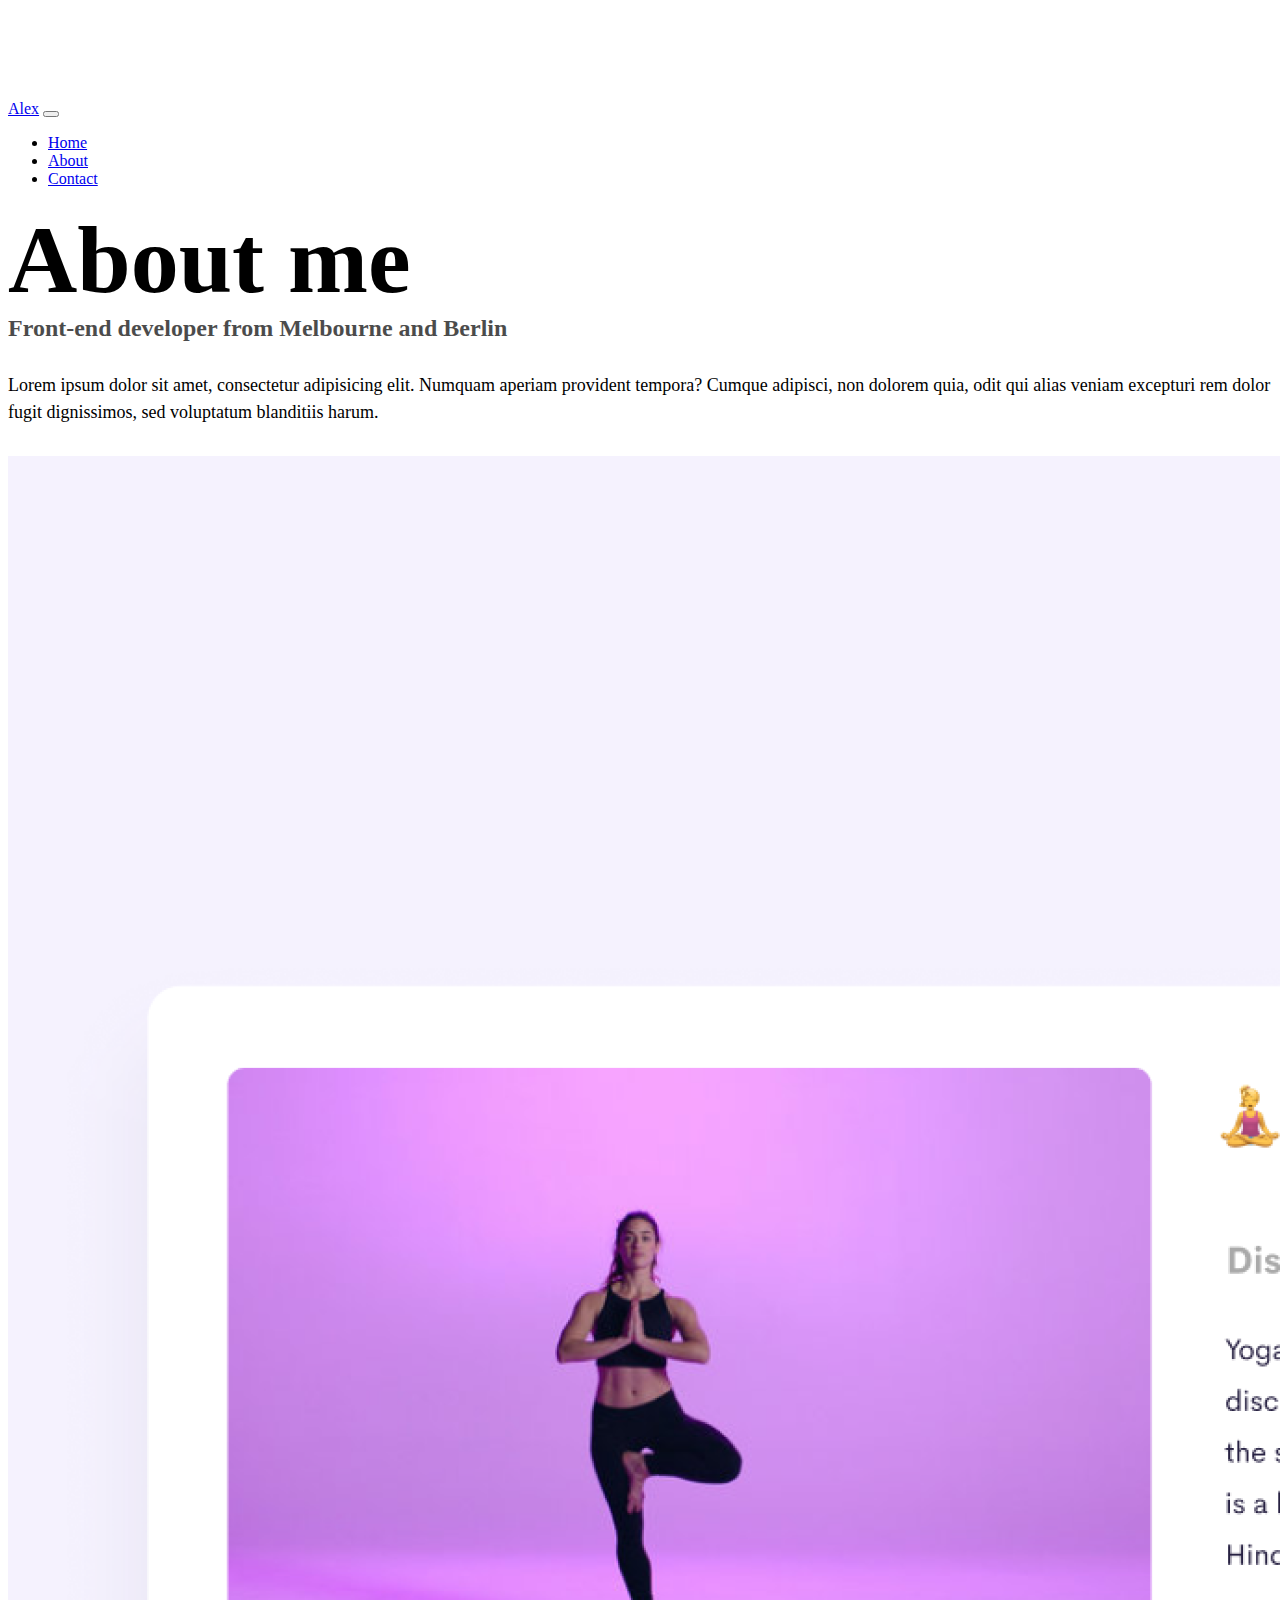
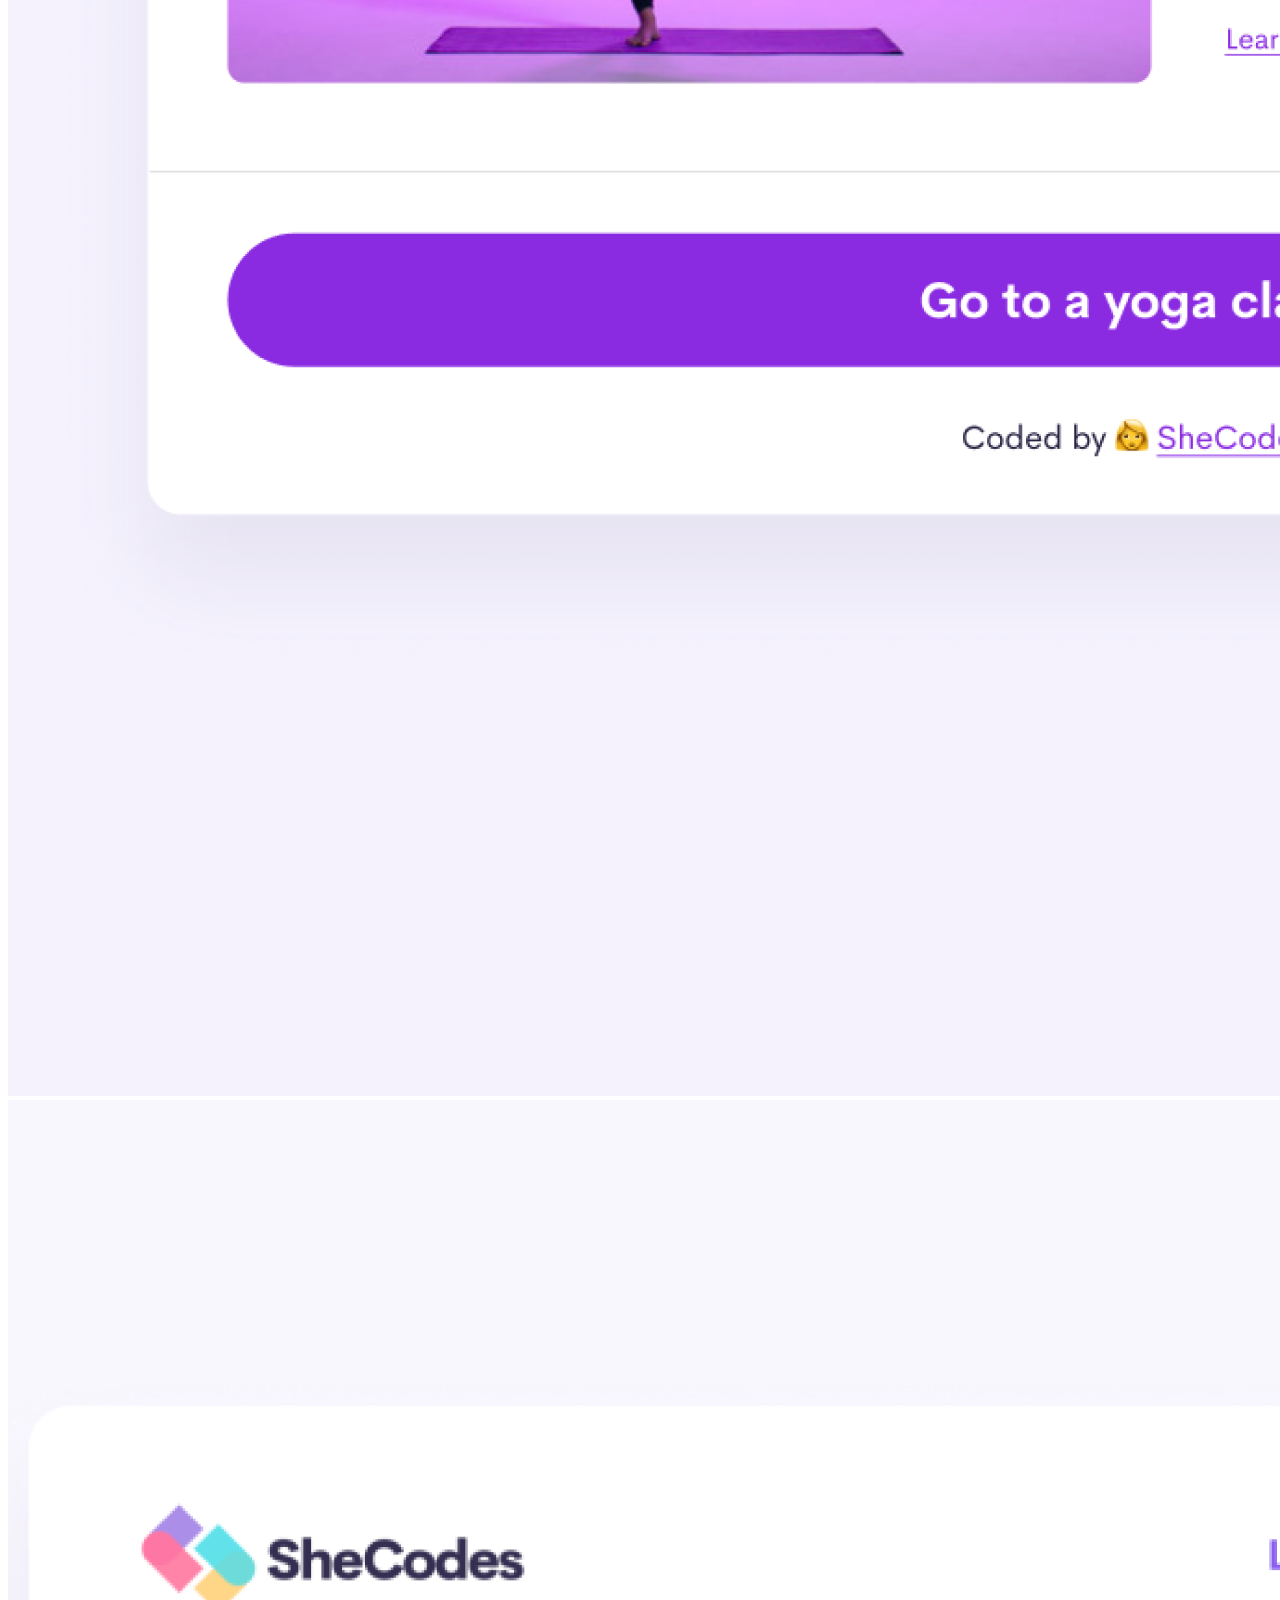
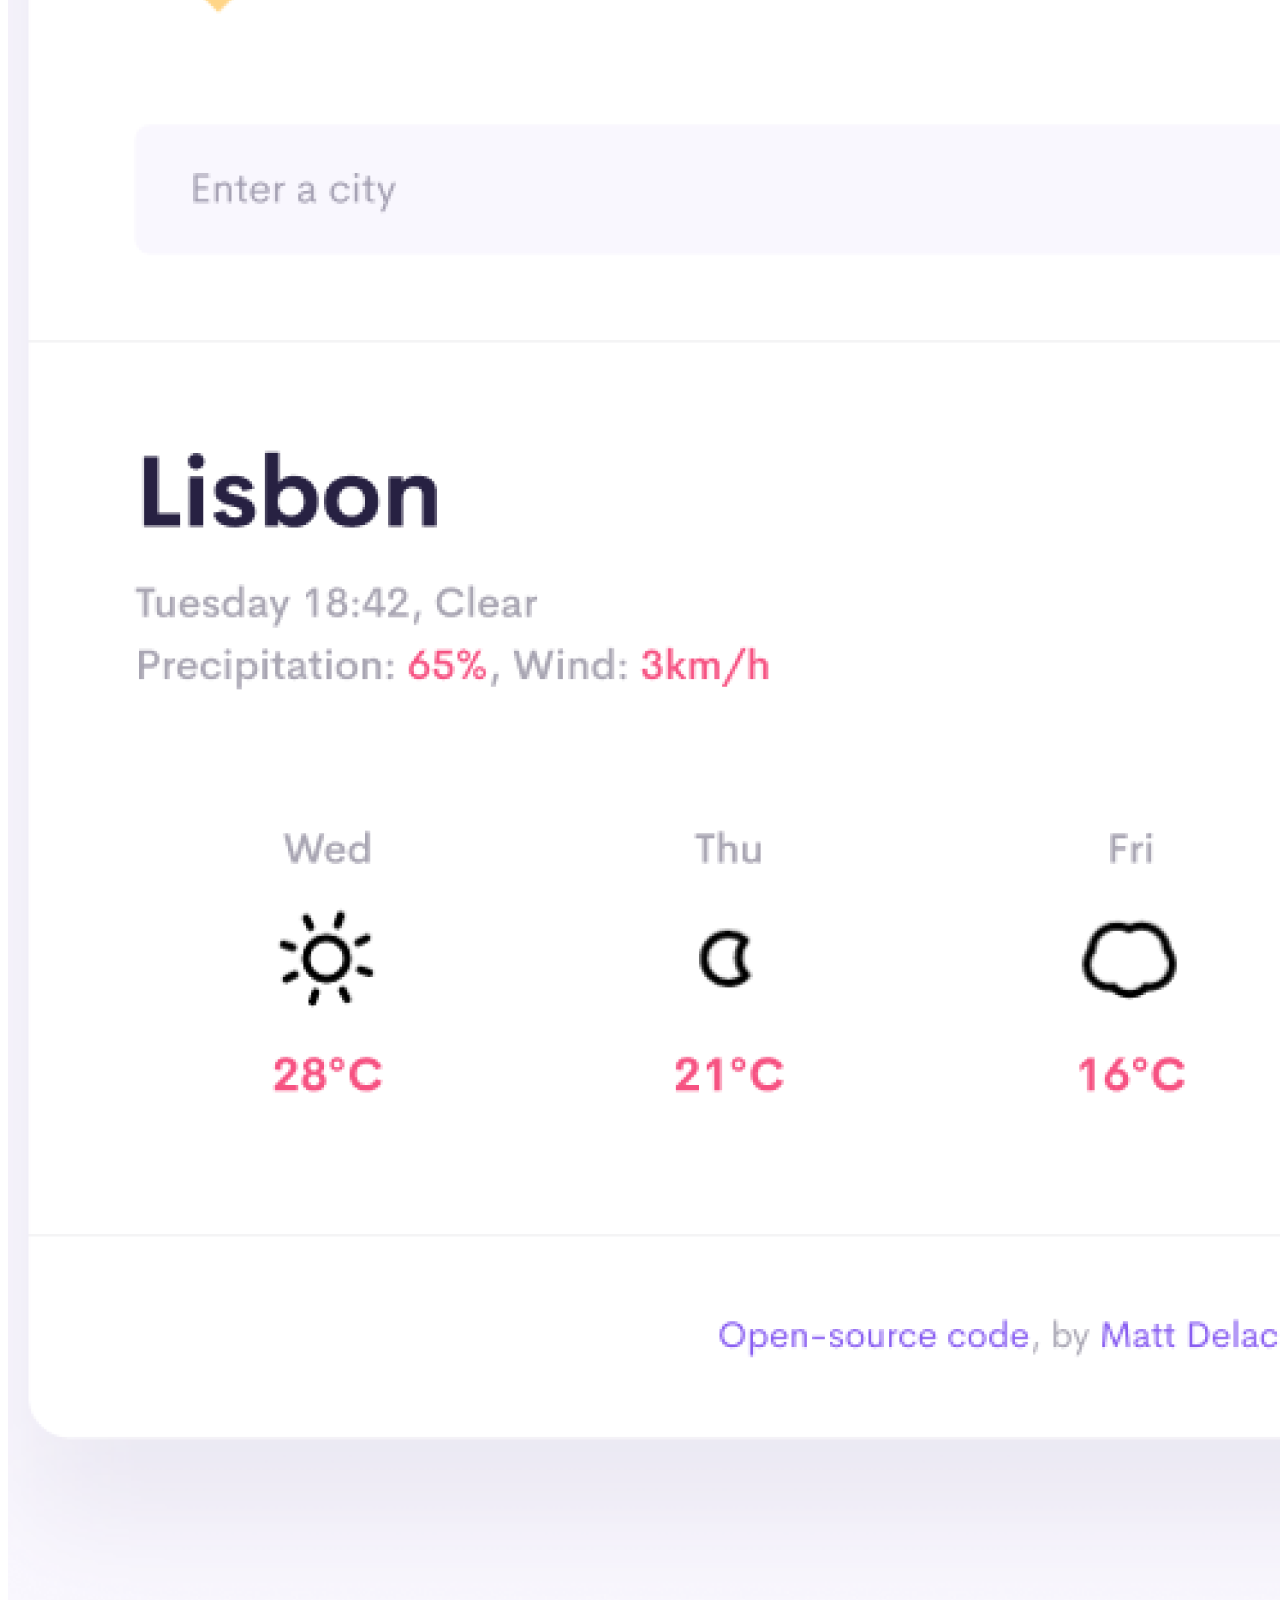
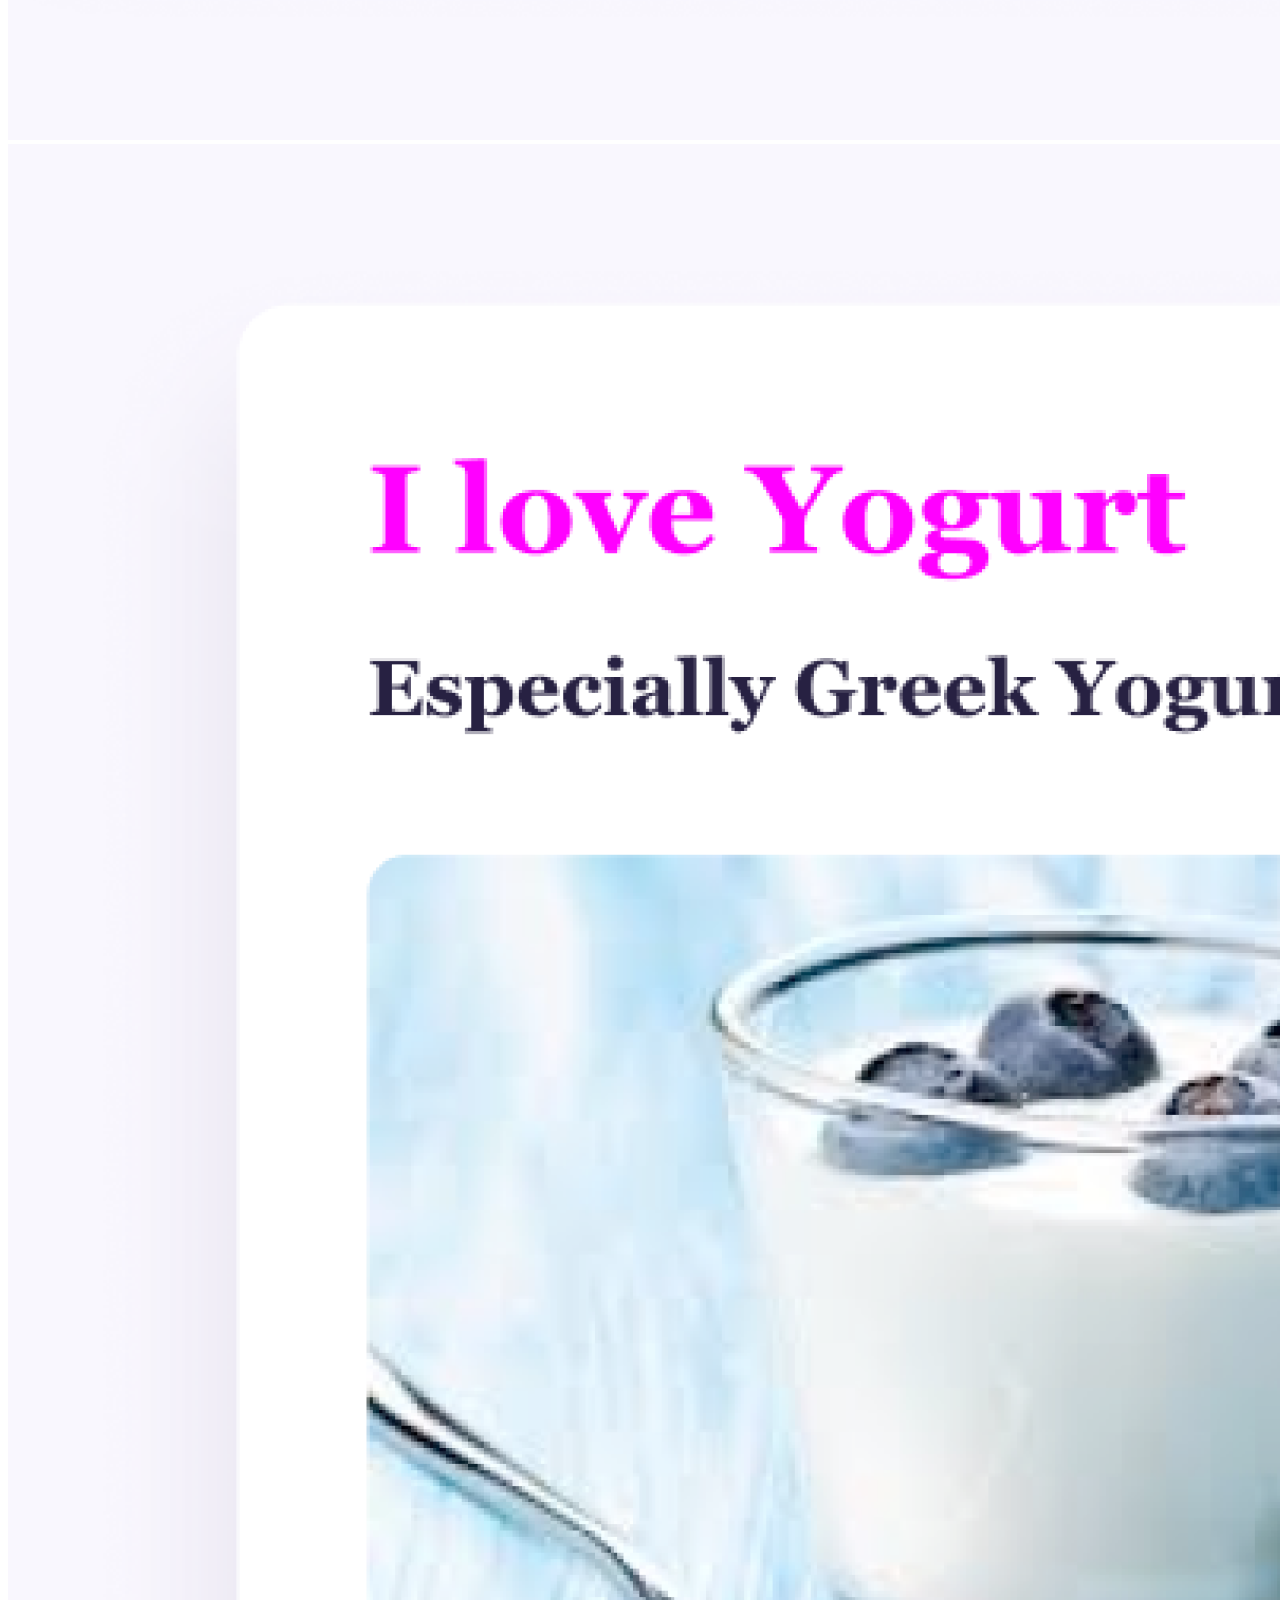
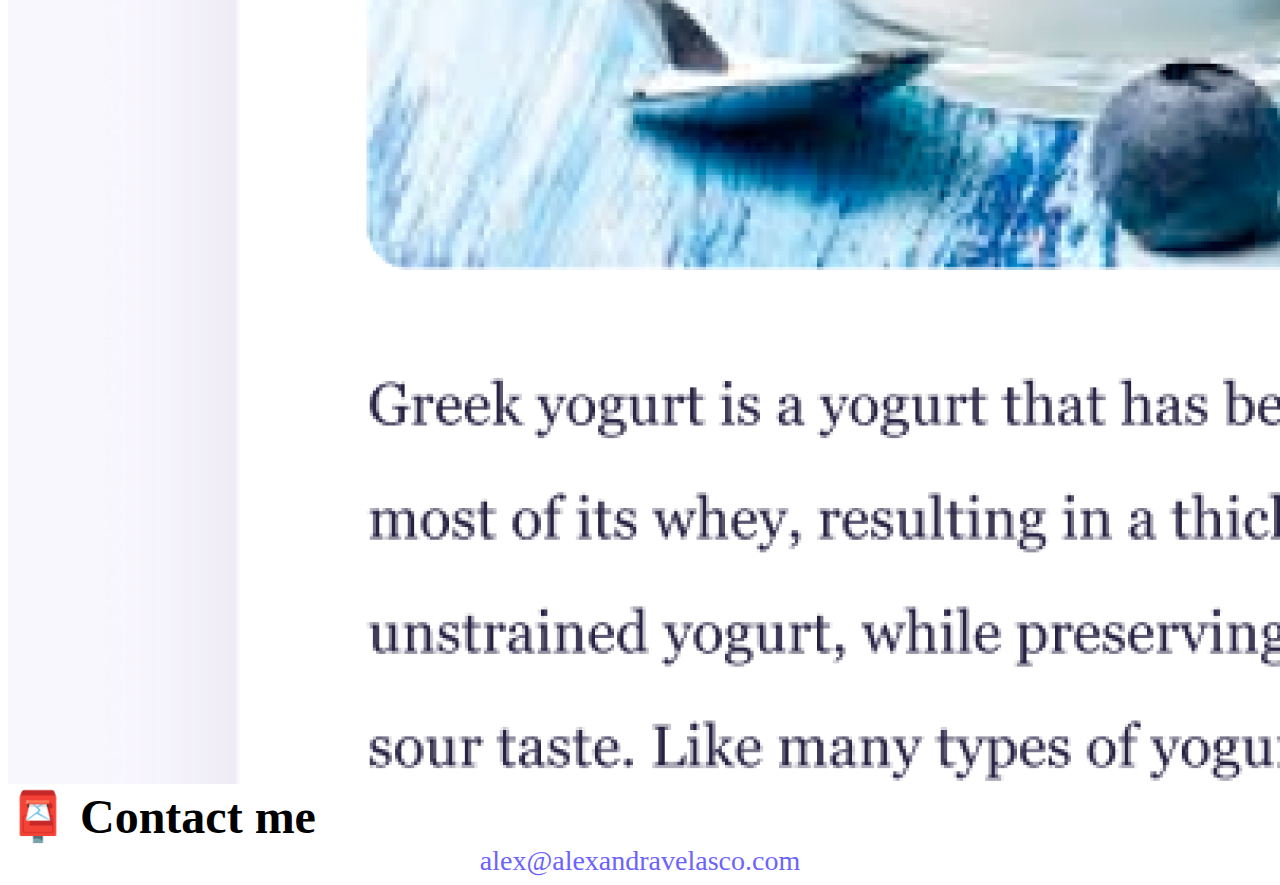
==== about.html @ 78eef623 "Website - first upload from Codesandbox to VS" ====
<!DOCTYPE html>
<html lang="en">
  <head>
    <meta charset="UTF-8" />
    <meta http-equiv="X-UA-Compatible" content="IE=edge" />
    <meta name="viewport" content="width=device-width, initial-scale=1.0" />
    <link
      href="https://cdn.jsdelivr.net/npm/bootstrap@5.1.3/dist/css/bootstrap.min.css"
      rel="stylesheet"
      integrity="sha384-1BmE4kWBq78iYhFldvKuhfTAU6auU8tT94WrHftjDbrCEXSU1oBoqyl2QvZ6jIW3"
      crossorigin="anonymous"
    />
    <script
      src="https://cdn.jsdelivr.net/npm/bootstrap@5.1.3/dist/js/bootstrap.bundle.min.js"
      integrity="sha384-ka7Sk0Gln4gmtz2MlQnikT1wXgYsOg+OMhuP+IlRH9sENBO0LRn5q+8nbTov4+1p"
      crossorigin="anonymous"
    ></script>
    <link rel="stylesheet" href="style.css" />
    <title>About Alex</title>
    <nav class="navbar navbar-expand-lg navbar-light bg-light fixed-top">
      <div class="container">
        <a class="navbar-brand" href="../index.html">Alex</a>
        <button
          class="navbar-toggler"
          type="button"
          data-bs-toggle="collapse"
          data-bs-target="#navbarNavDropdown"
          aria-controls="navbarNavDropdown"
          aria-expanded="false"
          aria-label="Toggle navigation"
        >
          <span class="navbar-toggler-icon"></span>
        </button>
        <div class="collapse navbar-collapse" id="navbarNavDropdown">
          <ul class="navbar-nav">
            <li class="nav-item">
              <a class="nav-link" aria-current="page" href="../index.html"
                >Home</a
              >
            </li>
            <li class="nav-item">
              <a class="nav-link active" href="about.html">About</a>
            </li>
            <li class="nav-item">
              <a class="nav-link" href="about.html#contact">Contact</a>
            </li>
          </ul>
        </div>
      </div>
    </nav>
  </head>
  <body>
    <h1 class="text-center">About me</h1>
    <h3 class="text-center mt-3">
      Front-end developer from Melbourne and Berlin
    </h3>
    <div class="about-paragraphs text-center">
      <p>
        Lorem ipsum dolor sit amet, consectetur adipisicing elit. Numquam
        aperiam provident tempora? Cumque adipisci, non dolorem quia, odit qui
        alias veniam excepturi rem dolor fugit dignissimos, sed voluptatum
        blanditiis harum.
      </p>
    </div>
    <div class="container">
      <div class="row">
        <div class="col-sm-4">
          <img src="images/yoga.png" class="img-fluid rounded p-2 shadow" />
        </div>
        <div class="col-sm-4">
          <img src="images/weather.png" class="img-fluid rounded p-2 shadow" />
        </div>
        <div class="col-sm-4">
          <img src="images/yogurt.png" class="img-fluid rounded p-2 shadow" />
        </div>
      </div>
    </div>
    <div id="contact" class="mt-5">
      <h2 class="text-center">📮 Contact me</h2>
      <a href="mailto:alex@alexandravelasco.com" class="email-link"
        >alex@alexandravelasco.com</a
      >
    </div>
  </body>
</html>
---- style.css ----
:root {
  --primary-color: #6c63ff;
  --secondary-color: #f5f2fe;
  --box-shadow: 0 5px 10px rgba(0, 0, 0, 0.3);
}

body {
  margin-top: 100px;
}

h1,
h2,
h3 {
  margin: 0;
}

h1 {
  font-size: 96px;
}

h2 {
  font-size: 48px;
}

h3 {
  font-size: 24px;
  opacity: 0.7;
}

p {
  border-radius: 4px;
  font-size: 18px;
  line-height: 1.5;
}

.navigation-links {
  display: flex;
  margin-top: 40px;
  justify-content: center;
}

.navigation-links a {
  margin: 20px;
  border-radius: 4px;
  padding: 20px 15px;
}

.primary-link {
  background: var(--primary-color);
  box-shadow: var(--box-shadow);
  color: white;
  text-decoration: none;
  text-transform: capitalize;
}
.secondary-link {
  color: var(--primary-color);
  box-shadow: var(--box-shadow);
  border: 1px solid var(--primary-color);
  text-decoration: none;
  text-transform: capitalize;
}

.about-link {
  color: var(--primary-color);
  border: 1px solid var(--primary-color);
}

.homepage-link {
  color: var(--primary-color);
  text-align: center;
  display: block;
}

.email-link {
  display: flex;
  justify-content: center;
  color: var(--primary-color);
  font-size: 28px;
  text-decoration: none;
}

.email-link:hover {
  text-decoration: underline;
}

.primary-link {
  border-radius: 4px;
  padding: 20px 15px;
  text-decoration: none;
  text-transform: capitalize;
  background: var(--primary-color);
  box-shadow: var(--box-shadow);
  color: white;
}

.about-paragraphs {
  margin: 30px 0;
}
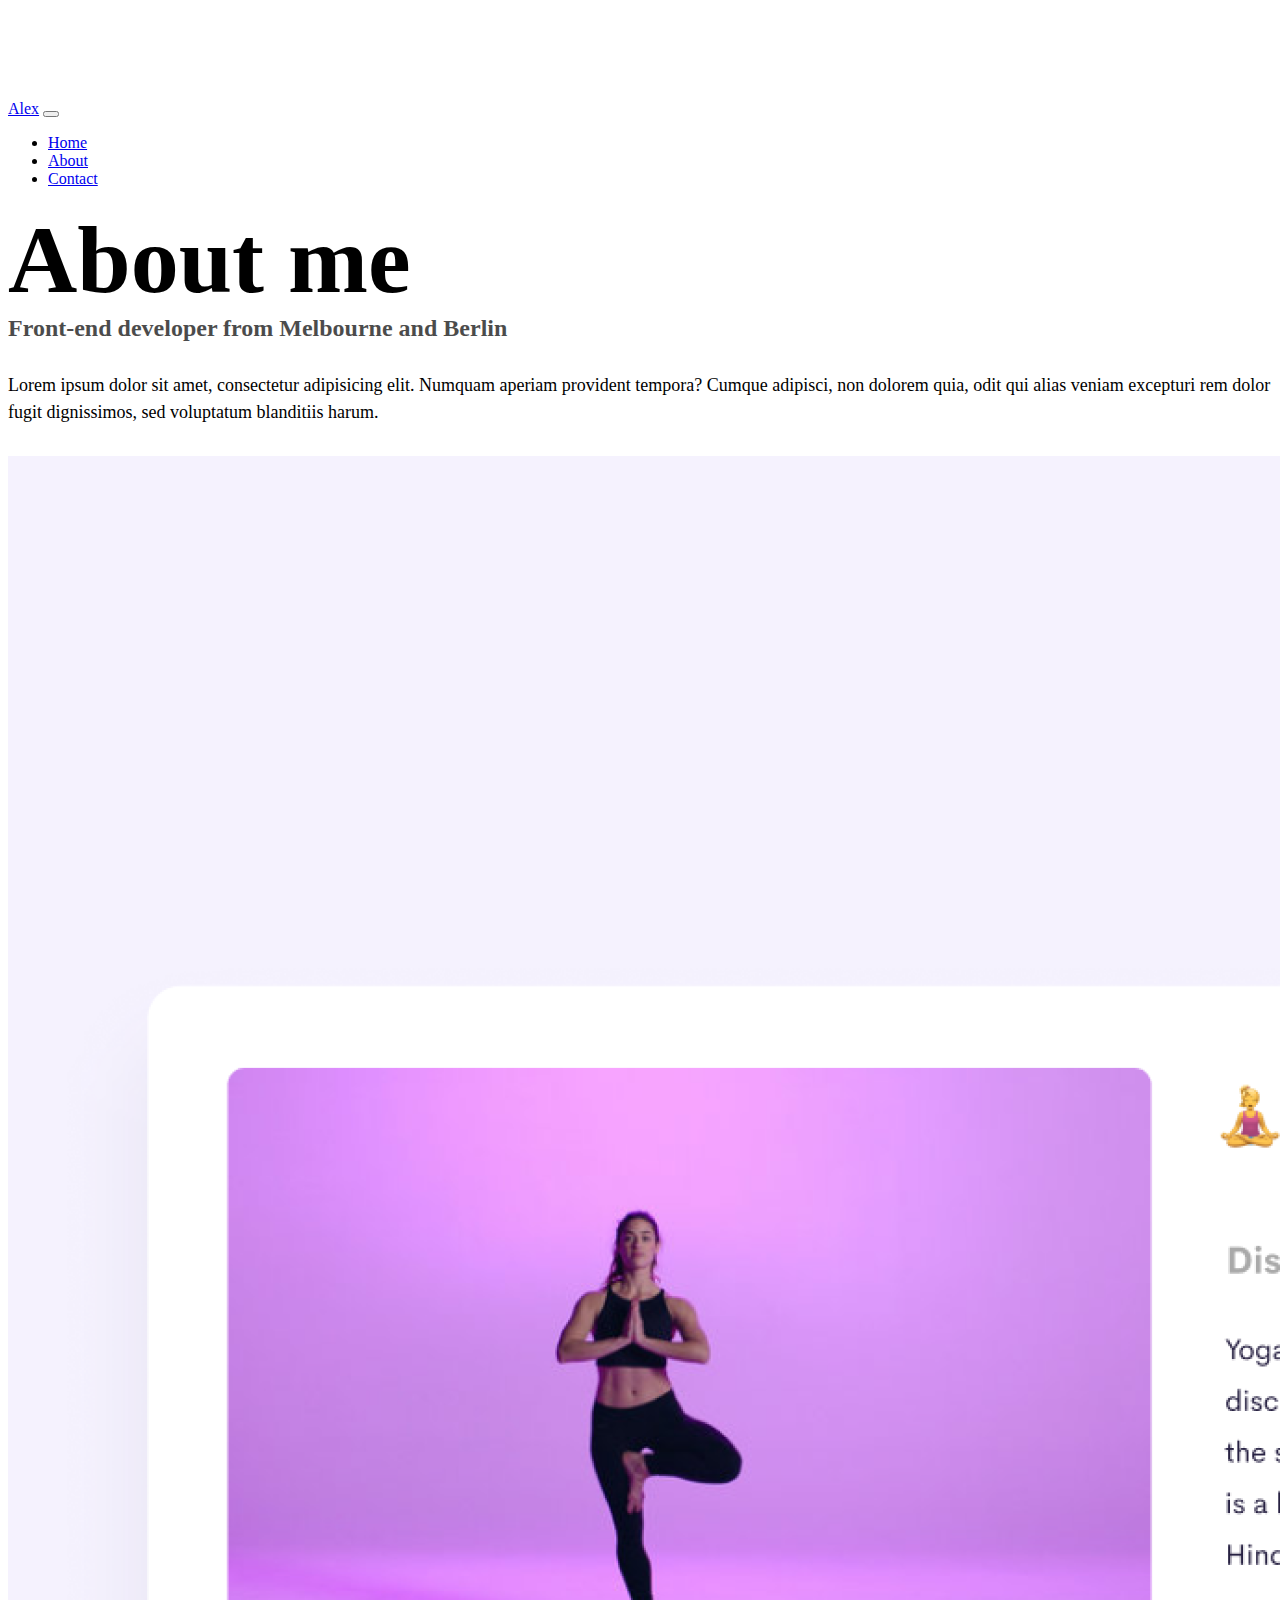
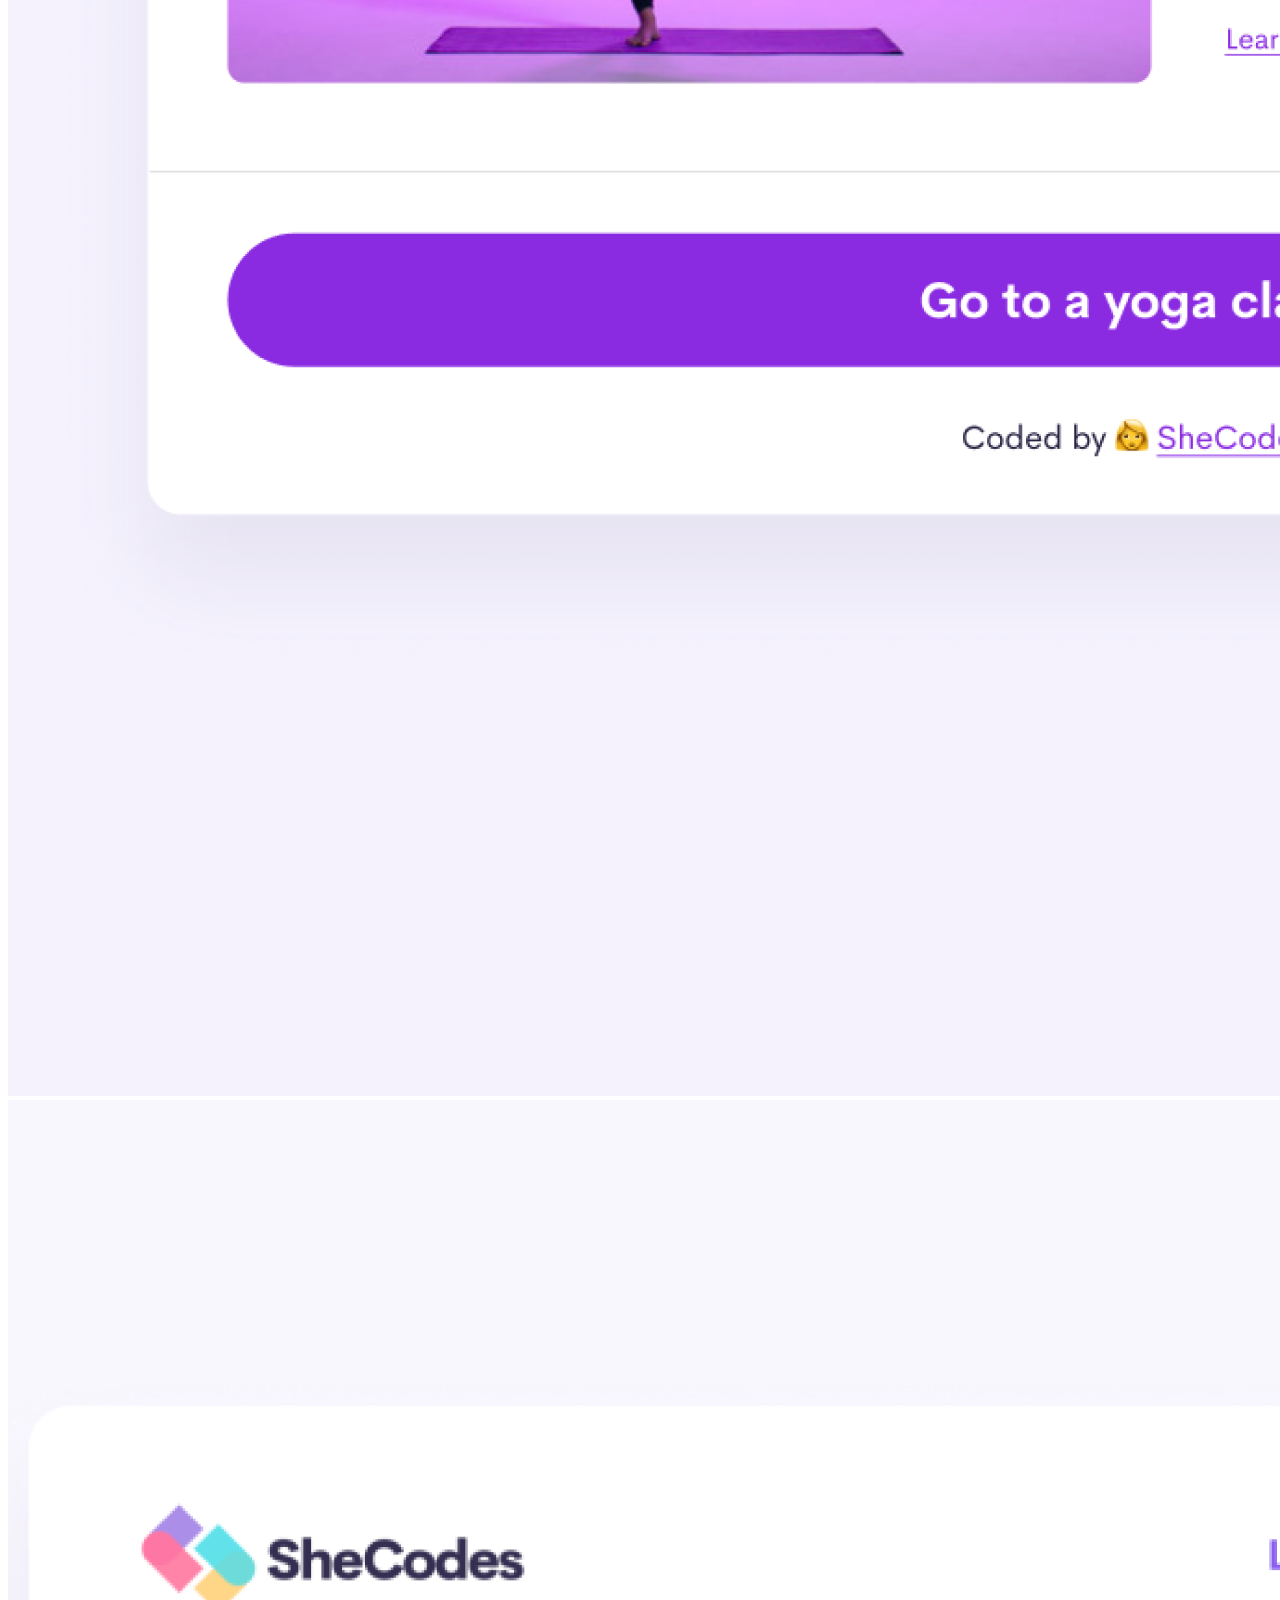
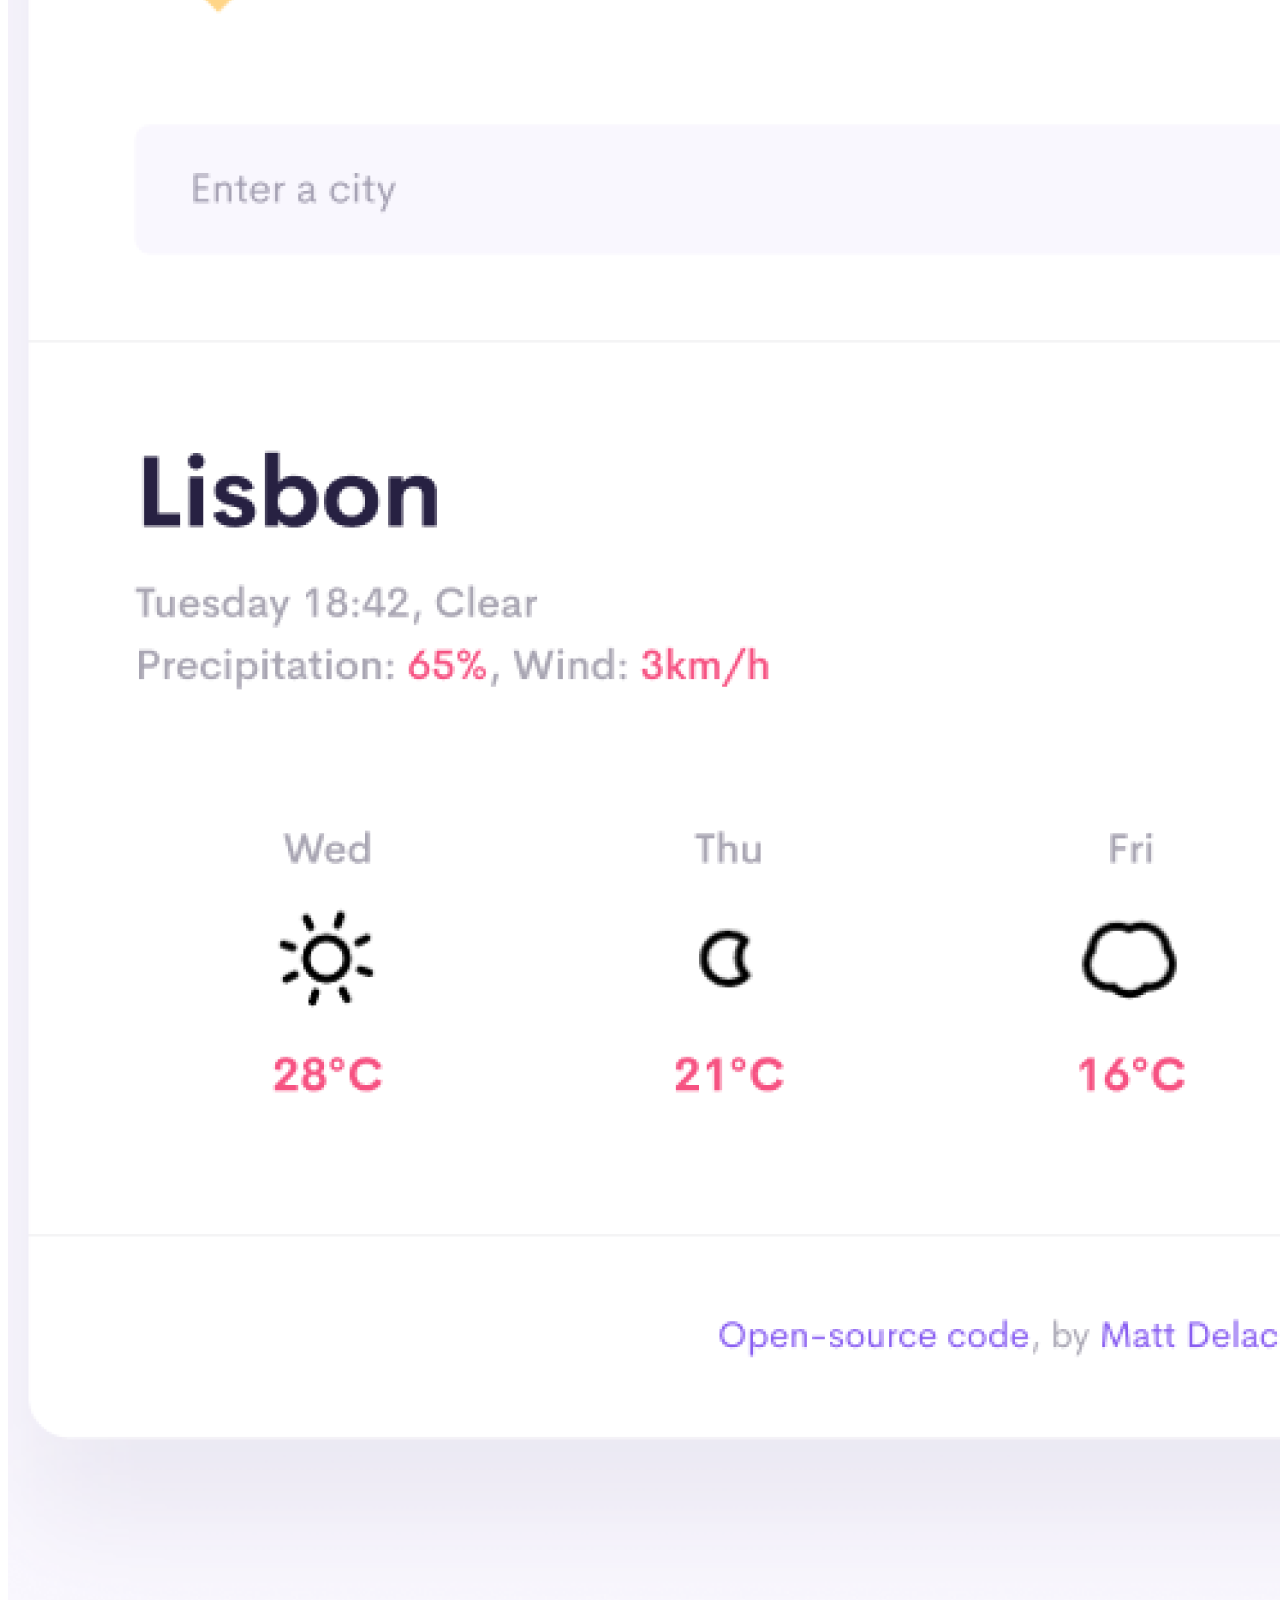
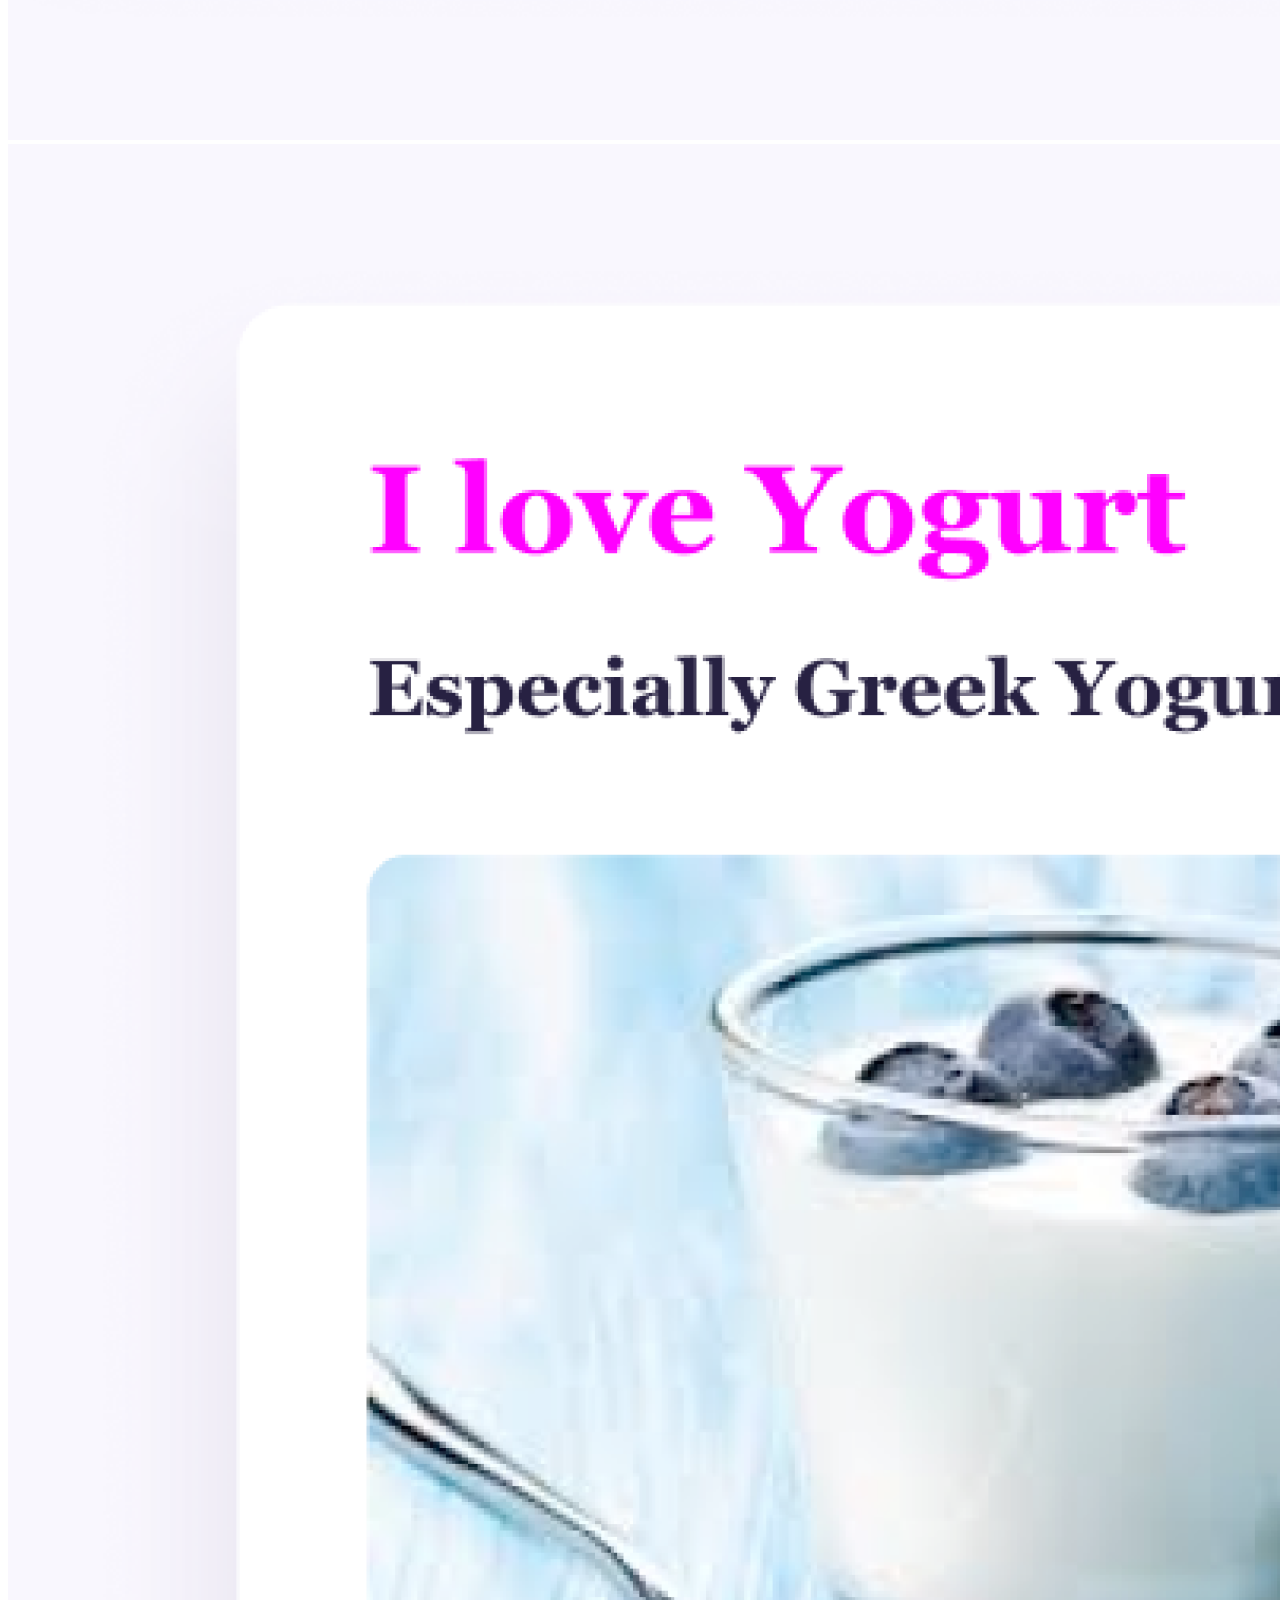
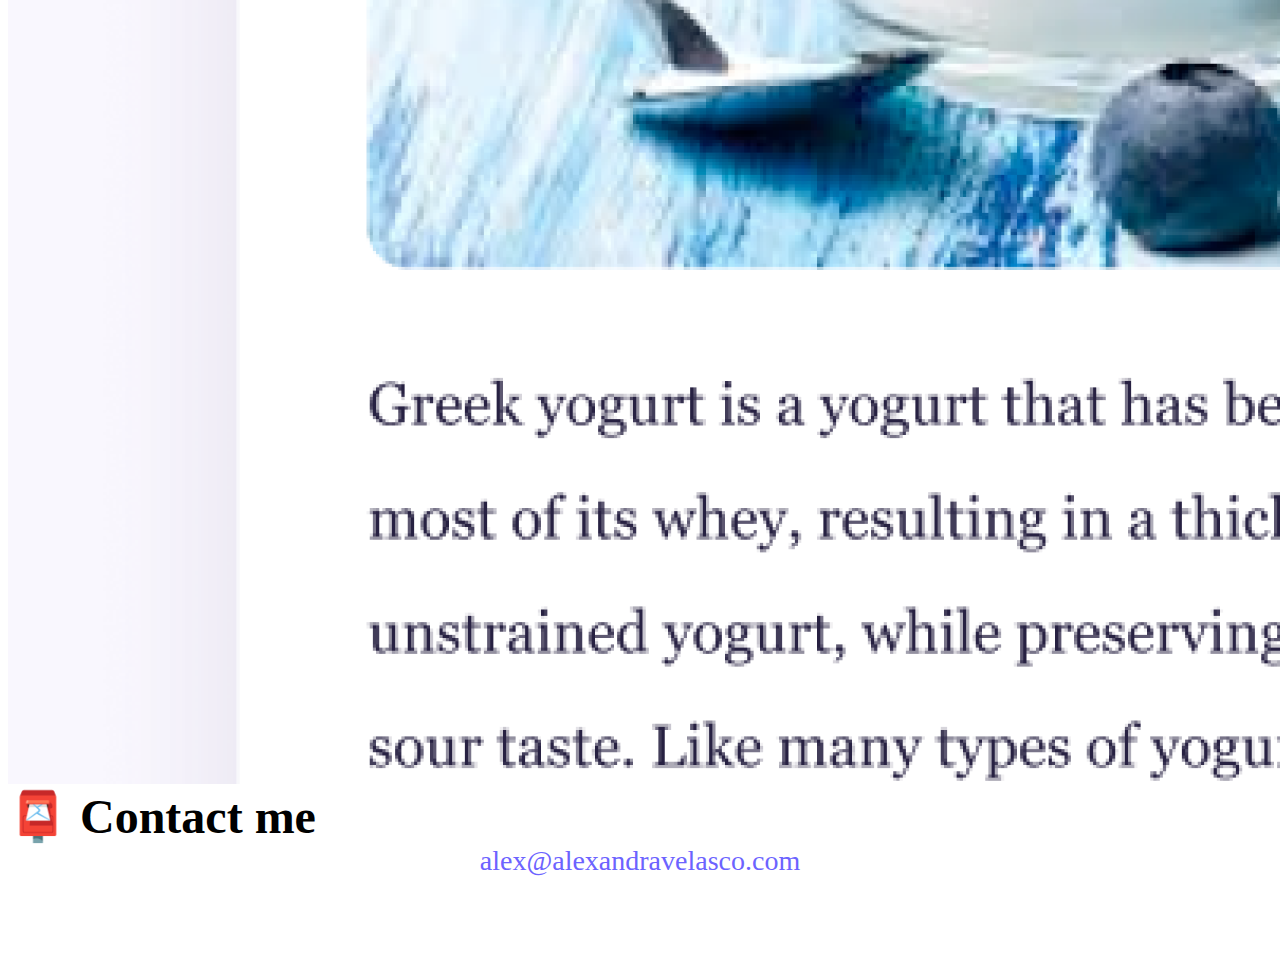
==== commit 0c7f1fc4: "Responsive fixes" ====
--- a/about.html
+++ b/about.html
@@ -16,7 +16,7 @@
       crossorigin="anonymous"
     ></script>
     <link rel="stylesheet" href="style.css" />
-    <title>About Alex</title>
+    <title>Alexandra Velasco-Svoboda: Front-end Website Developer</title>
     <nav class="navbar navbar-expand-lg navbar-light bg-light fixed-top">
       <div class="container">
         <a class="navbar-brand" href="../index.html">Alex</a>
@@ -51,6 +51,10 @@
   </head>
   <body>
     <h1 class="text-center">About me</h1>
+    <meta
+      name="description"
+      content="Front-end web developer based in Melbourne, Australia and Berlin, Germany"
+    />
     <h3 class="text-center mt-3">
       Front-end developer from Melbourne and Berlin
     </h3>
@@ -65,19 +69,37 @@
     <div class="container">
       <div class="row">
         <div class="col-sm-4">
-          <img src="images/yoga.png" class="img-fluid rounded p-2 shadow" />
+          <img
+            src="images/yoga.png"
+            alt="yoga application"
+            class="img-fluid rounded p-2 shadow"
+            title="Yoga project"
+          />
         </div>
         <div class="col-sm-4">
-          <img src="images/weather.png" class="img-fluid rounded p-2 shadow" />
+          <img
+            src="images/weather.png"
+            alt="weather application"
+            class="img-fluid rounded p-2 shadow"
+            title="Weather project"
+          />
         </div>
         <div class="col-sm-4">
-          <img src="images/yogurt.png" class="img-fluid rounded p-2 shadow" />
+          <img
+            src="images/yogurt.png"
+            alt="yogurt application"
+            class="img-fluid rounded p-2 shadow"
+            title="Yogurt project"
+          />
         </div>
       </div>
     </div>
     <div id="contact" class="mt-5">
-      <h2 class="text-center">📮 Contact me</h2>
-      <a href="mailto:alex@alexandravelasco.com" class="email-link"
+      <h2 class="text-center" id="contact-me">📮 Contact me</h2>
+      <a
+        href="mailto:alex@alexandravelasco.com"
+        class="email-link"
+        id="email-link"
         >alex@alexandravelasco.com</a
       >
     </div>
--- a/style.css
+++ b/style.css
@@ -6,6 +6,7 @@
 
 body {
   margin-top: 100px;
+  margin-bottom: 100px;
 }
 
 h1,
@@ -96,3 +97,49 @@
 .about-paragraphs {
   margin: 30px 0;
 }
+
+@media (max-width: 576px) {
+  #yoga-img,
+  #weather-img,
+  #yogurt-img {
+    display: none;
+  }
+
+  h2,
+  p {
+    text-align: center;
+    font-size: 17px;
+  }
+
+  h1 {
+    font-size: 40px;
+    margin-left: 10px;
+    margin-right: 10px;
+  }
+
+  h2 {
+    font-size: 28px;
+  }
+
+  h3 {
+    font-size: 20px;
+  }
+
+  #button-1,
+  #button-2,
+  #button-3 {
+    display: block;
+    text-align: center;
+    margin: 0 18px;
+  }
+  body {
+    padding: 30px;
+    margin-top: 50px;
+    margin-bottom: 30px;
+  }
+
+  #contact-me,
+  #email-link {
+    font-size: 20px;
+  }
+}
